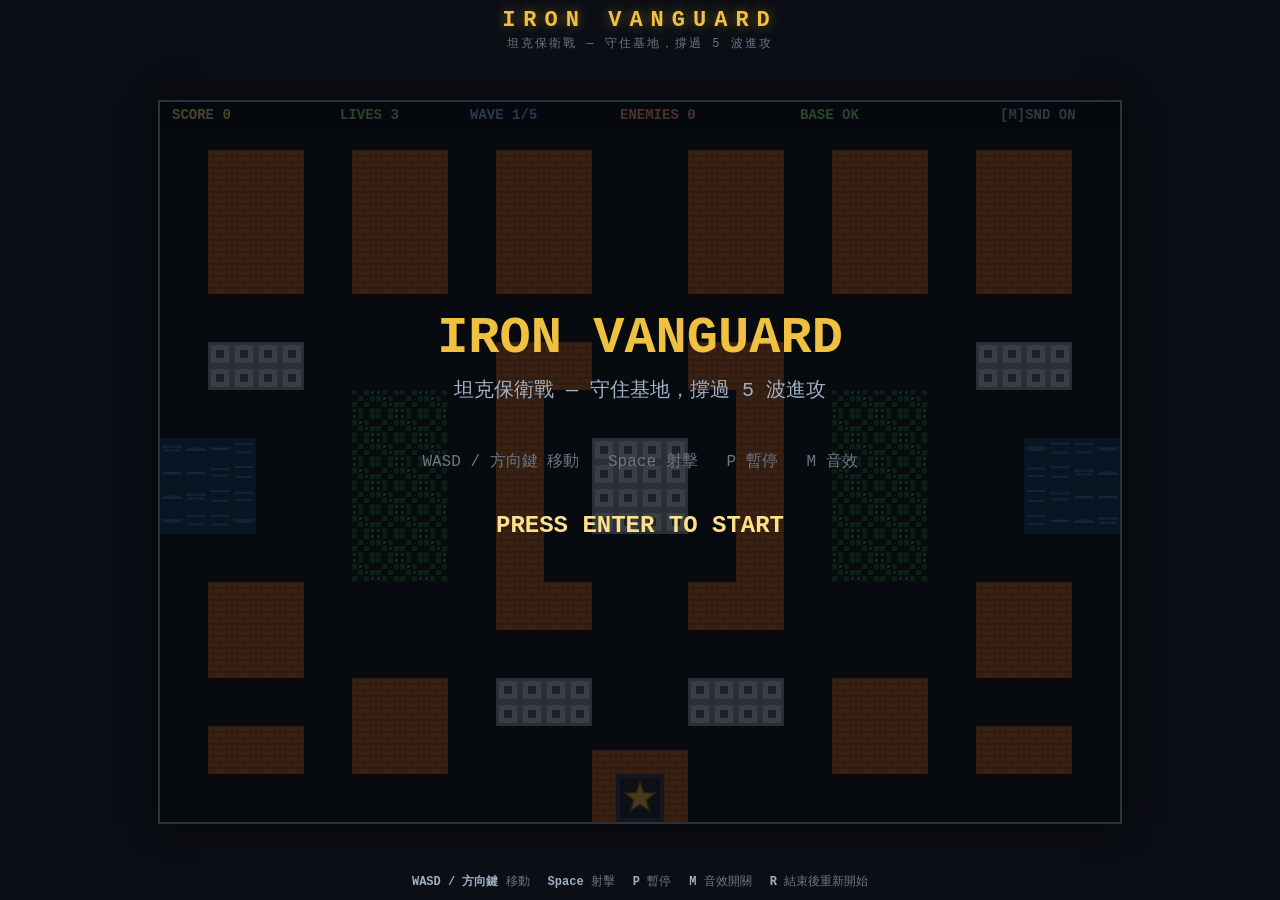
==== index.html @ 2ca9b77a "feat: IRON VANGUARD — HTML5 Canvas 俯視角坦克保衛戰（含 41 項 e2e 驗收與 soak 測試） Co-Authored-By: Claude Fable 5 <" ====
<!DOCTYPE html>
<html lang="zh-Hant">
<head>
<meta charset="UTF-8">
<meta name="viewport" content="width=device-width, initial-scale=1.0">
<title>IRON VANGUARD — 坦克保衛戰</title>
<link rel="stylesheet" href="style.css">
</head>
<body>
<div id="frame">
  <header>
    <h1>IRON VANGUARD</h1>
    <p class="subtitle">坦克保衛戰 — 守住基地，撐過 5 波進攻</p>
  </header>
  <div id="canvas-wrap">
    <canvas id="game" width="960" height="720"></canvas>
  </div>
  <footer>
    <div class="controls">
      <span><b>WASD / 方向鍵</b> 移動</span>
      <span><b>Space</b> 射擊</span>
      <span><b>P</b> 暫停</span>
      <span><b>M</b> 音效開關</span>
      <span><b>R</b> 結束後重新開始</span>
    </div>
  </footer>
</div>
<script src="js/constants.js"></script>
<script src="js/audio.js"></script>
<script src="js/particles.js"></script>
<script src="js/map.js"></script>
<script src="js/bullet.js"></script>
<script src="js/tank.js"></script>
<script src="js/player.js"></script>
<script src="js/enemy.js"></script>
<script src="js/game.js"></script>
<script src="js/main.js"></script>
</body>
</html>
---- style.css ----
* { margin: 0; padding: 0; box-sizing: border-box; }

html, body {
  height: 100%;
  background: #0b0e14;
  color: #cfd8e3;
  font-family: "Courier New", Consolas, monospace;
  overflow: hidden;
}

#frame {
  height: 100%;
  display: flex;
  flex-direction: column;
  align-items: center;
}

header {
  padding: 8px 0 4px;
  text-align: center;
  flex: 0 0 auto;
}

header h1 {
  font-size: 22px;
  letter-spacing: 8px;
  color: #f0c040;
  text-shadow: 0 0 12px rgba(240, 192, 64, 0.45);
}

.subtitle {
  font-size: 12px;
  color: #6b7686;
  letter-spacing: 2px;
  margin-top: 2px;
}

#canvas-wrap {
  flex: 1 1 auto;
  width: 100%;
  display: flex;
  align-items: center;
  justify-content: center;
  min-height: 0;
  padding: 6px;
}

canvas#game {
  background: #10141c;
  border: 2px solid #2a3342;
  box-shadow: 0 0 30px rgba(0, 0, 0, 0.6);
  image-rendering: pixelated;
  /* JS 設定實際顯示尺寸，維持 4:3；邏輯解析度固定 960x720 */
  max-width: 100%;
  max-height: 100%;
}

footer {
  flex: 0 0 auto;
  padding: 6px 0 10px;
}

.controls {
  display: flex;
  gap: 18px;
  font-size: 12px;
  color: #6b7686;
}

.controls b { color: #9fb0c6; }
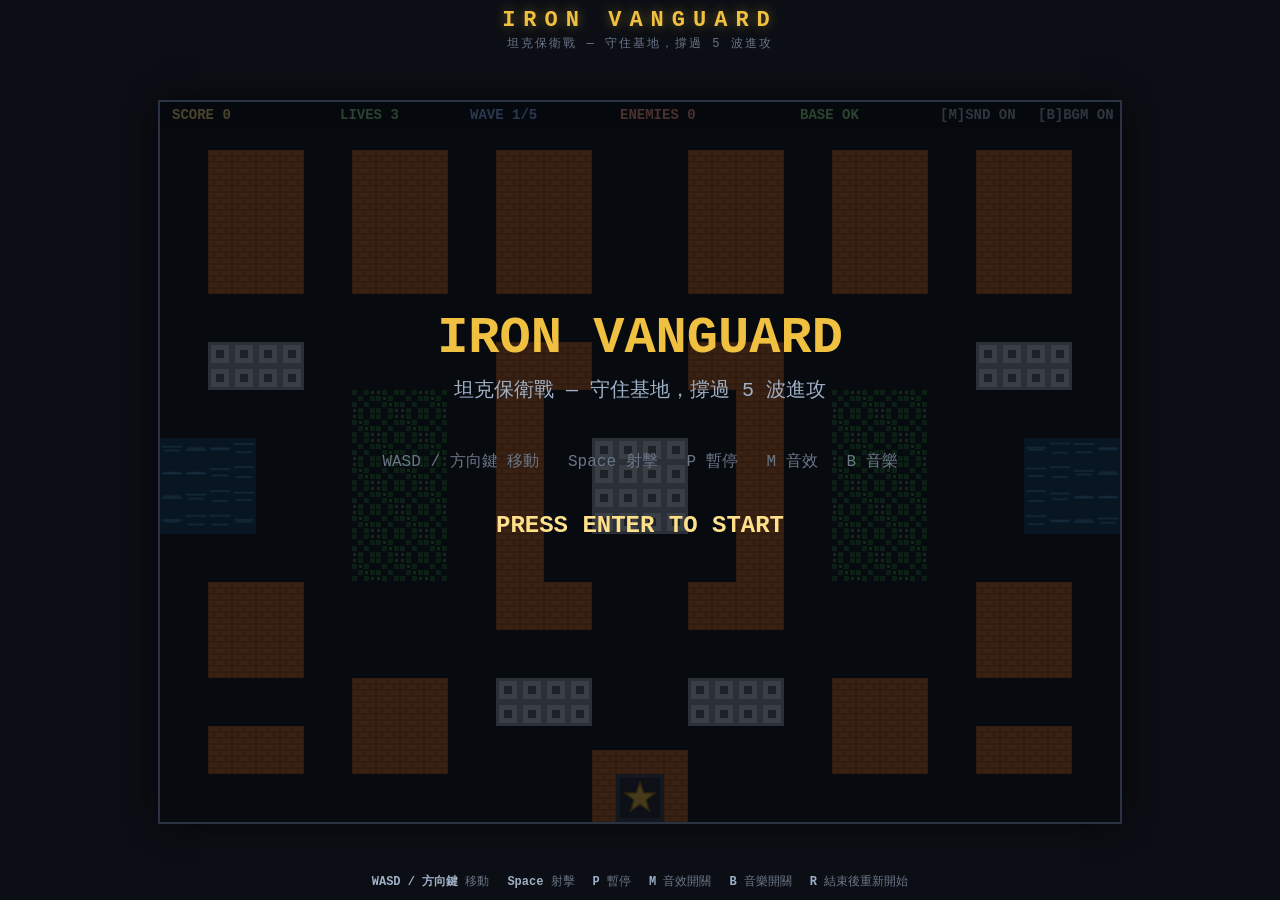
==== commit 948ddc2f: "feat: 即時合成 chiptune 背景音樂（跟隨遊戲狀態，B 鍵開關） Co-Authored-By: Claude Fable 5 <noreply@anthropic.com>" ====
--- a/index.html
+++ b/index.html
@@ -21,6 +21,7 @@
       <span><b>Space</b> 射擊</span>
       <span><b>P</b> 暫停</span>
       <span><b>M</b> 音效開關</span>
+      <span><b>B</b> 音樂開關</span>
       <span><b>R</b> 結束後重新開始</span>
     </div>
   </footer>
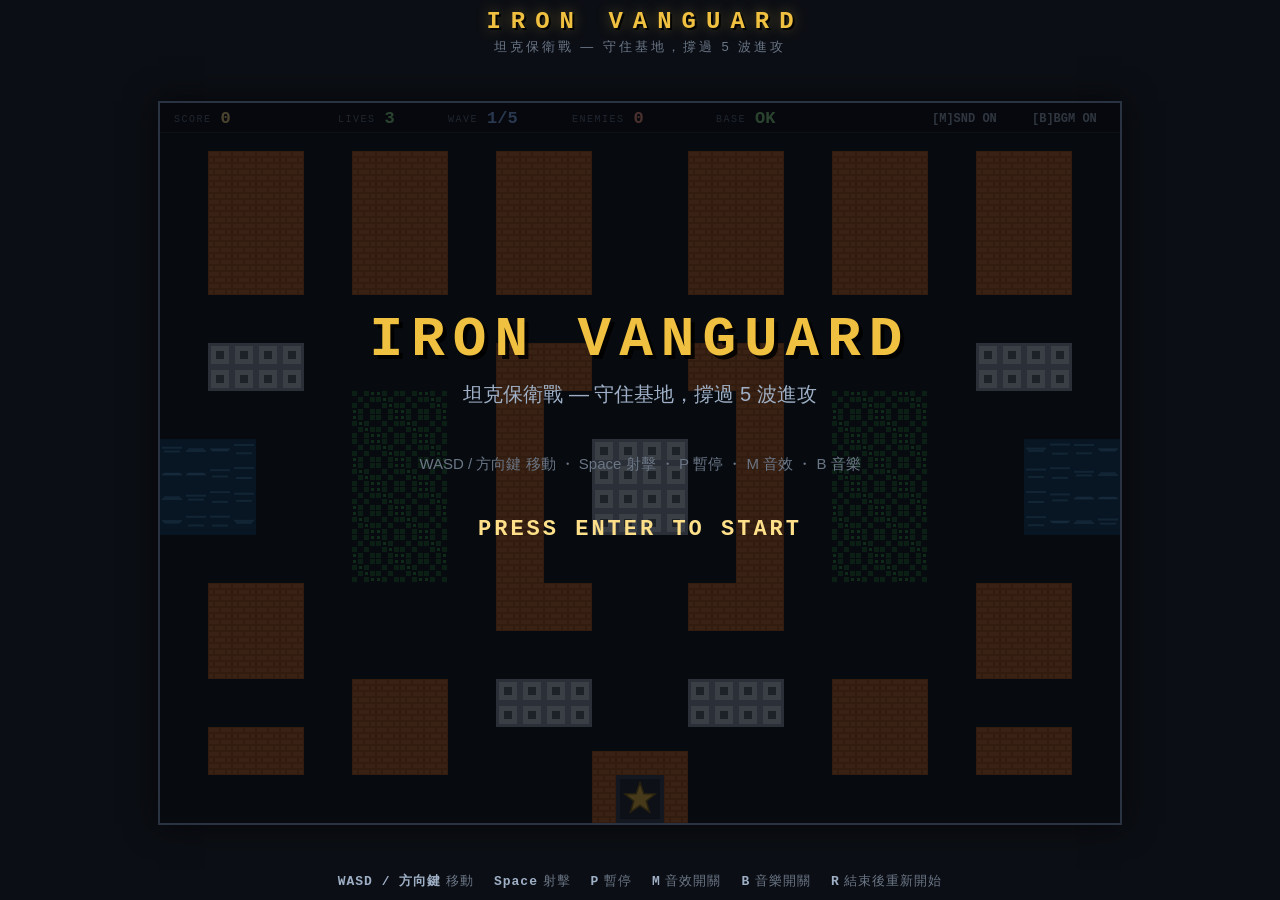
==== commit 9397e647: "feat: 寶物系統 — 擊毀敵人機率掉落 +1 命 / 限時加速 / 限時護盾 - 新增 js/powerup.js：三種寶物（醫療補給/加速/護盾）、漂浮動畫、到期閃爍 - 掉落率 25%，10 " ====
--- a/index.html
+++ b/index.html
@@ -31,6 +31,7 @@
 <script src="js/particles.js"></script>
 <script src="js/map.js"></script>
 <script src="js/bullet.js"></script>
+<script src="js/powerup.js"></script>
 <script src="js/tank.js"></script>
 <script src="js/player.js"></script>
 <script src="js/enemy.js"></script>
--- a/style.css
+++ b/style.css
@@ -4,7 +4,7 @@
   height: 100%;
   background: #0b0e14;
   color: #cfd8e3;
-  font-family: "Courier New", Consolas, monospace;
+  font-family: Consolas, Menlo, "Courier New", monospace;
   overflow: hidden;
 }
 
@@ -22,17 +22,20 @@
 }
 
 header h1 {
-  font-size: 22px;
-  letter-spacing: 8px;
+  font-size: 24px;
+  font-weight: 700;
+  letter-spacing: 10px;
+  padding-left: 10px; /* 抵銷最後一字的字距，維持視覺置中 */
   color: #f0c040;
-  text-shadow: 0 0 12px rgba(240, 192, 64, 0.45);
+  text-shadow: 2px 2px 0 rgba(0, 0, 0, 0.85), 0 0 14px rgba(240, 192, 64, 0.4);
 }
 
 .subtitle {
-  font-size: 12px;
+  font-family: "Microsoft JhengHei", "PingFang TC", "Noto Sans TC", sans-serif;
+  font-size: 13px;
   color: #6b7686;
-  letter-spacing: 2px;
-  margin-top: 2px;
+  letter-spacing: 3px;
+  margin-top: 3px;
 }
 
 #canvas-wrap {
@@ -62,9 +65,14 @@
 
 .controls {
   display: flex;
-  gap: 18px;
-  font-size: 12px;
+  gap: 20px;
+  font-family: "Microsoft JhengHei", "PingFang TC", "Noto Sans TC", sans-serif;
+  font-size: 13px;
+  letter-spacing: 1px;
   color: #6b7686;
 }
 
-.controls b { color: #9fb0c6; }
+.controls b {
+  color: #9fb0c6;
+  font-family: Consolas, Menlo, "Courier New", monospace;
+}
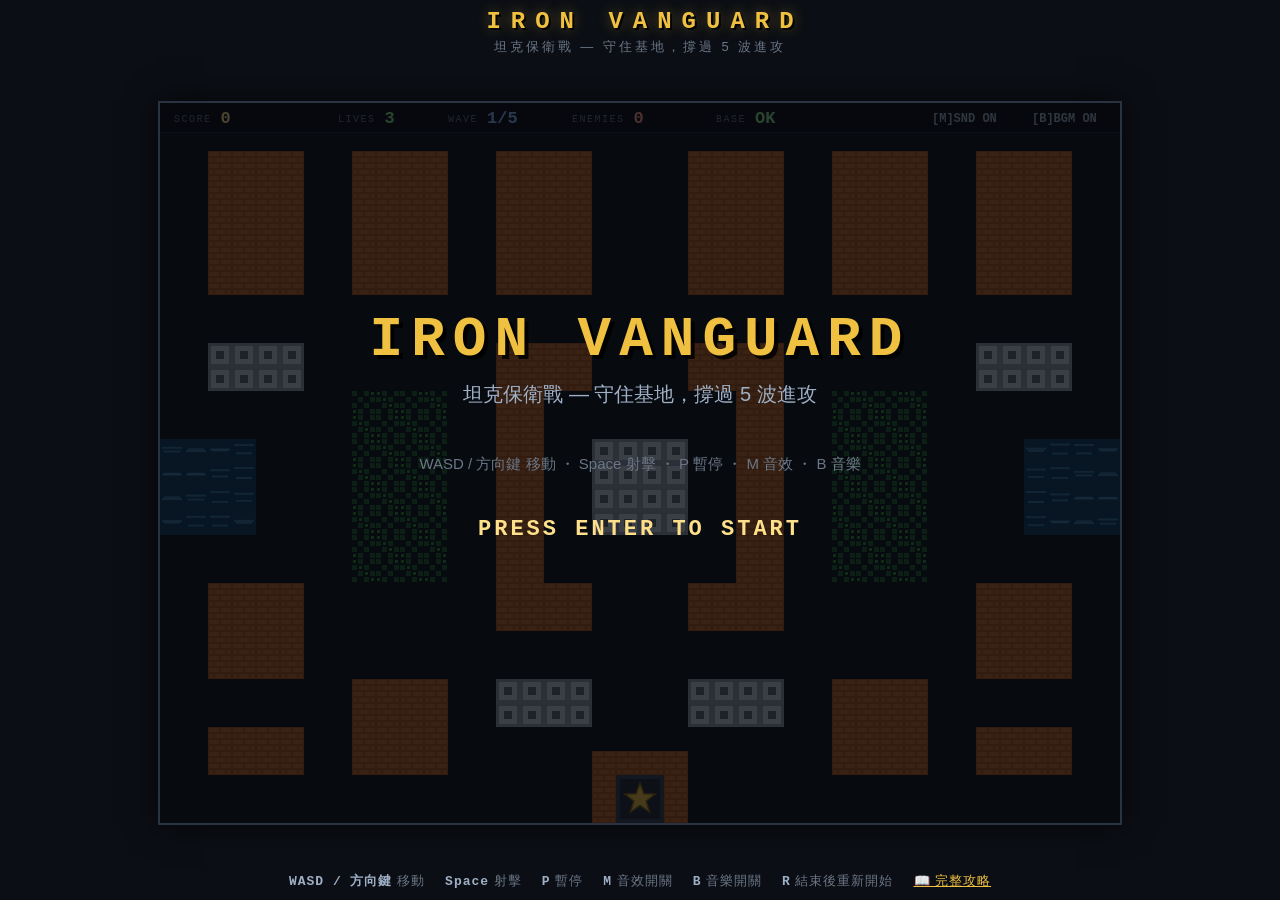
==== commit b5ddad6f: "docs: 遊戲攻略頁 guide.html — 操作、地形、敵人、七種寶物詳解與進階技巧" ====
--- a/index.html
+++ b/index.html
@@ -23,6 +23,7 @@
       <span><b>M</b> 音效開關</span>
       <span><b>B</b> 音樂開關</span>
       <span><b>R</b> 結束後重新開始</span>
+      <span><a href="./guide.html" style="color:#f0c040">📖 完整攻略</a></span>
     </div>
   </footer>
 </div>
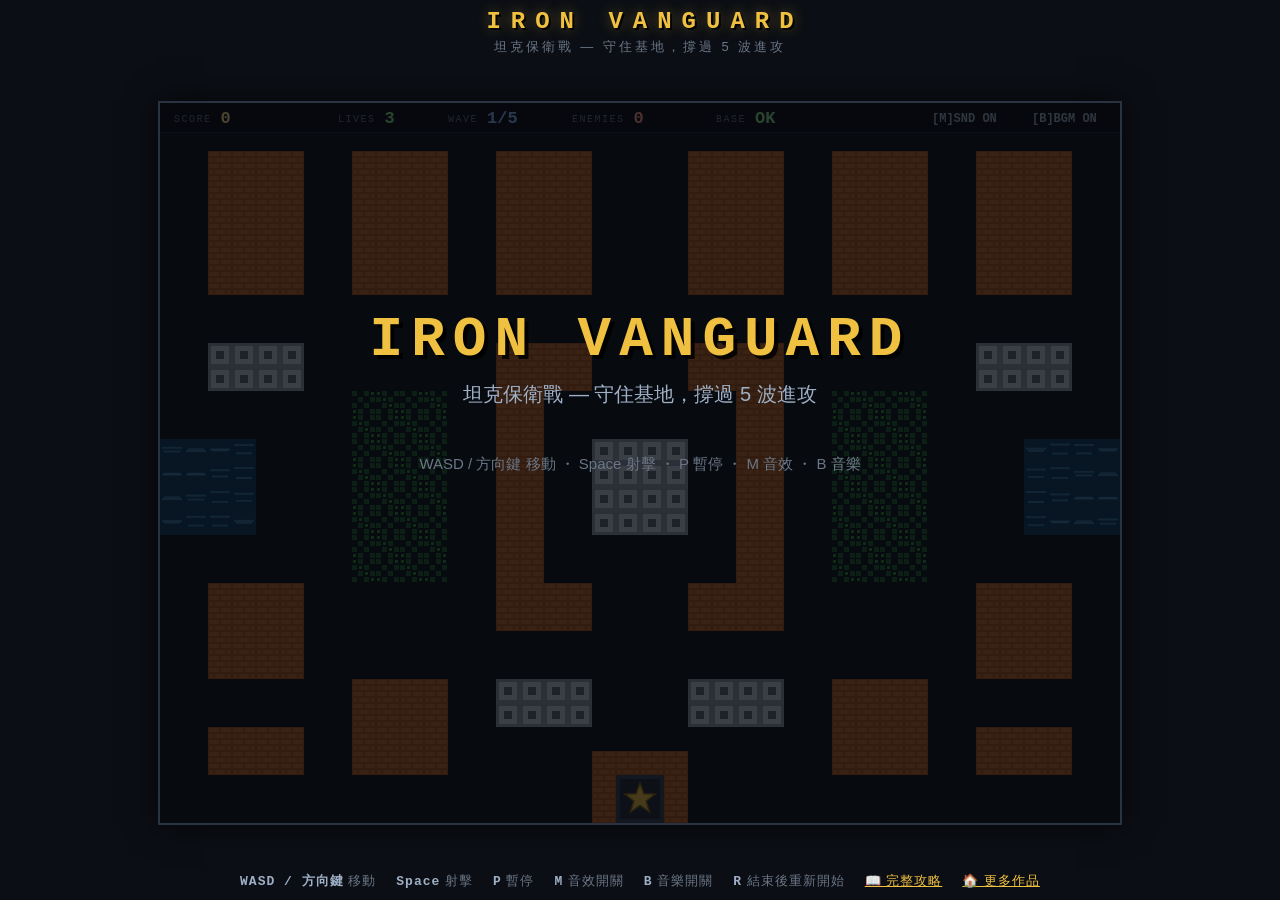
==== commit 987b1c04: "docs: 遊戲頁與攻略頁 footer 加回主站連結（portfolio/tools）" ====
--- a/index.html
+++ b/index.html
@@ -24,6 +24,7 @@
       <span><b>B</b> 音樂開關</span>
       <span><b>R</b> 結束後重新開始</span>
       <span><a href="./guide.html" style="color:#f0c040">📖 完整攻略</a></span>
+      <span><a href="https://tingyudeco.com/portfolio/tools" style="color:#f0c040">🏠 更多作品</a></span>
     </div>
   </footer>
 </div>
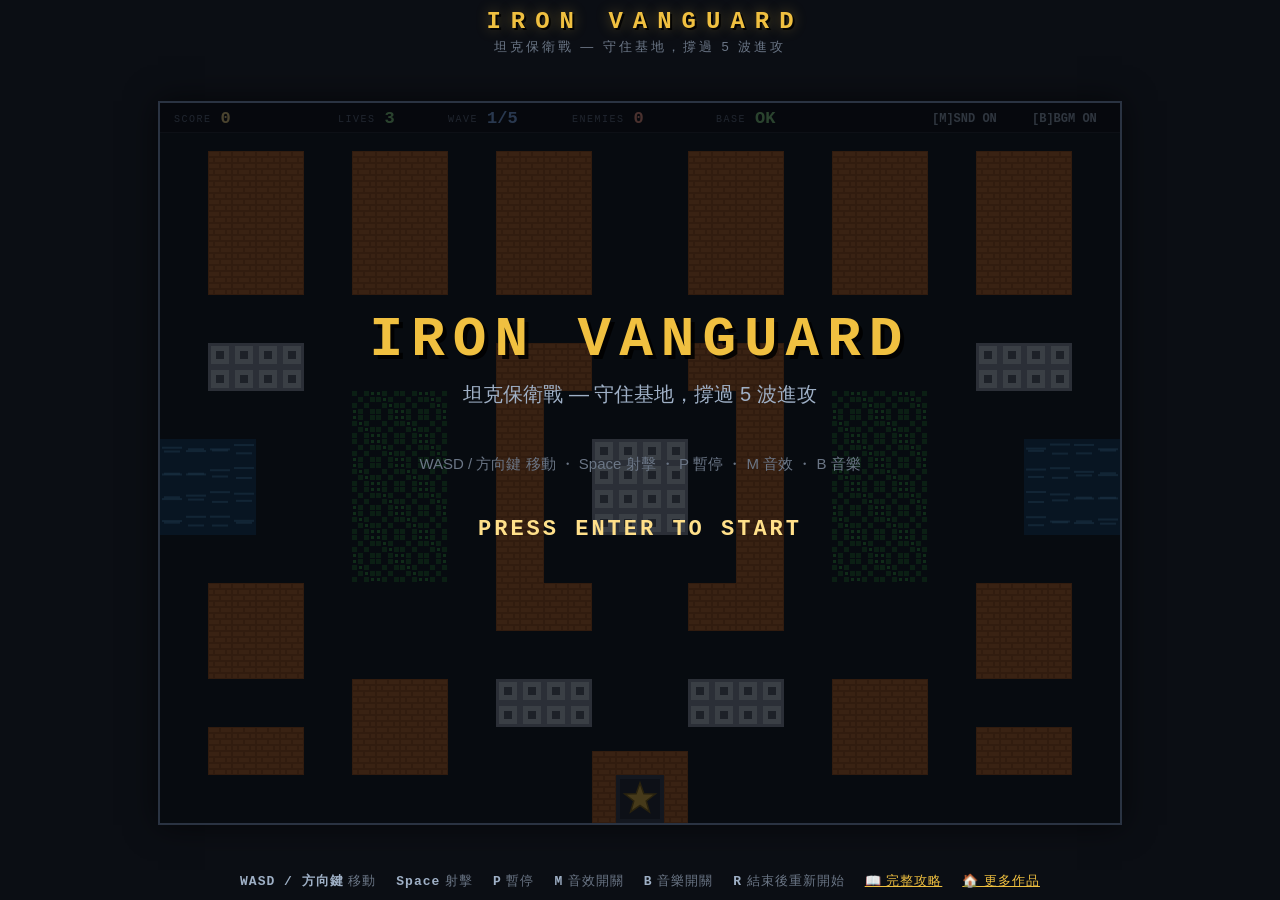
==== commit 843e4124: "feat: 手機觸控支援 — 浮動虛擬搖桿＋FIRE 鈕＋暫停鈕 - 新增 js/touch.js：左半屏浮動搖桿（主導軸四方向、25% 換軸遲滯防抖）、   FIRE 鈕長按連射、暫停鈕、點擊畫布開" ====
--- a/index.html
+++ b/index.html
@@ -2,7 +2,7 @@
 <html lang="zh-Hant">
 <head>
 <meta charset="UTF-8">
-<meta name="viewport" content="width=device-width, initial-scale=1.0">
+<meta name="viewport" content="width=device-width, initial-scale=1.0, maximum-scale=1.0, user-scalable=no, viewport-fit=cover">
 <title>IRON VANGUARD — 坦克保衛戰</title>
 <link rel="stylesheet" href="style.css">
 </head>
@@ -17,16 +17,24 @@
   </div>
   <footer>
     <div class="controls">
-      <span><b>WASD / 方向鍵</b> 移動</span>
-      <span><b>Space</b> 射擊</span>
-      <span><b>P</b> 暫停</span>
-      <span><b>M</b> 音效開關</span>
-      <span><b>B</b> 音樂開關</span>
-      <span><b>R</b> 結束後重新開始</span>
+      <span class="key-hint"><b>WASD / 方向鍵</b> 移動</span>
+      <span class="key-hint"><b>Space</b> 射擊</span>
+      <span class="key-hint"><b>P</b> 暫停</span>
+      <span class="key-hint"><b>M</b> 音效開關</span>
+      <span class="key-hint"><b>B</b> 音樂開關</span>
+      <span class="key-hint"><b>R</b> 結束後重新開始</span>
       <span><a href="./guide.html" style="color:#f0c040">📖 完整攻略</a></span>
       <span><a href="https://tingyudeco.com/portfolio/tools" style="color:#f0c040">🏠 更多作品</a></span>
     </div>
   </footer>
+</div>
+<!-- 觸控操作層：coarse pointer 裝置由 touch.js 解除 hidden -->
+<div id="touch-ui" hidden>
+  <div id="stick-zone">
+    <div id="stick-base"><div id="stick-knob"></div></div>
+  </div>
+  <button id="btn-fire" type="button">FIRE</button>
+  <button id="btn-pause" type="button">❚❚</button>
 </div>
 <script src="js/constants.js"></script>
 <script src="js/audio.js"></script>
@@ -38,6 +46,7 @@
 <script src="js/player.js"></script>
 <script src="js/enemy.js"></script>
 <script src="js/game.js"></script>
+<script src="js/touch.js"></script>
 <script src="js/main.js"></script>
 </body>
 </html>
--- a/style.css
+++ b/style.css
@@ -76,3 +76,97 @@
   color: #9fb0c6;
   font-family: Consolas, Menlo, "Courier New", monospace;
 }
+
+/* ---------- 觸控操作層（touch.js 於 coarse pointer 裝置解除 hidden） ---------- */
+
+#touch-ui {
+  position: fixed;
+  inset: 0;
+  pointer-events: none; /* 只有子元素可互動，不擋畫面 */
+  z-index: 10;
+  -webkit-tap-highlight-color: transparent;
+  user-select: none;
+  -webkit-user-select: none;
+}
+
+/* 左半屏下方為搖桿感應區：手指落點即搖桿原點 */
+#stick-zone {
+  position: absolute;
+  left: 0;
+  bottom: 0;
+  width: 50%;
+  height: 62%;
+  pointer-events: auto;
+  touch-action: none;
+}
+
+#stick-base {
+  position: absolute;
+  width: 120px;
+  height: 120px;
+  border: 2px solid rgba(159, 176, 198, 0.45);
+  border-radius: 50%;
+  background: rgba(16, 20, 28, 0.35);
+  transform: translate(-50%, -50%);
+  display: none;
+}
+
+#stick-base.active { display: block; }
+
+#stick-knob {
+  position: absolute;
+  left: 50%;
+  top: 50%;
+  width: 52px;
+  height: 52px;
+  border-radius: 50%;
+  background: rgba(240, 192, 64, 0.75);
+  box-shadow: 0 0 12px rgba(240, 192, 64, 0.5);
+  transform: translate(-50%, -50%);
+}
+
+#btn-fire {
+  position: absolute;
+  right: max(20px, env(safe-area-inset-right));
+  bottom: max(36px, env(safe-area-inset-bottom));
+  width: 92px;
+  height: 92px;
+  border-radius: 50%;
+  border: 2px solid rgba(240, 192, 64, 0.7);
+  background: rgba(240, 192, 64, 0.18);
+  color: #f0c040;
+  font: bold 18px Consolas, Menlo, "Courier New", monospace;
+  letter-spacing: 2px;
+  pointer-events: auto;
+  touch-action: none;
+}
+
+#btn-fire:active { background: rgba(240, 192, 64, 0.45); }
+
+#btn-pause {
+  position: absolute;
+  right: max(20px, env(safe-area-inset-right));
+  top: max(12px, env(safe-area-inset-top));
+  width: 44px;
+  height: 44px;
+  border-radius: 8px;
+  border: 2px solid rgba(159, 176, 198, 0.5);
+  background: rgba(16, 20, 28, 0.5);
+  color: #9fb0c6;
+  font-size: 14px;
+  pointer-events: auto;
+  touch-action: none;
+}
+
+/* 觸控裝置：隱藏鍵盤提示、畫布禁用瀏覽器手勢、
+   標題縮小避開暫停鈕、畫布靠上留出下方操作空間 */
+body.touch-mode .key-hint { display: none; }
+body.touch-mode canvas#game { touch-action: none; }
+body.touch-mode header {
+  padding-top: max(10px, env(safe-area-inset-top));
+  padding-right: 64px;
+  padding-left: 64px;
+}
+body.touch-mode header h1 { font-size: 18px; letter-spacing: 5px; padding-left: 5px; }
+body.touch-mode .subtitle { font-size: 11px; letter-spacing: 2px; }
+body.touch-mode #canvas-wrap { align-items: flex-start; }
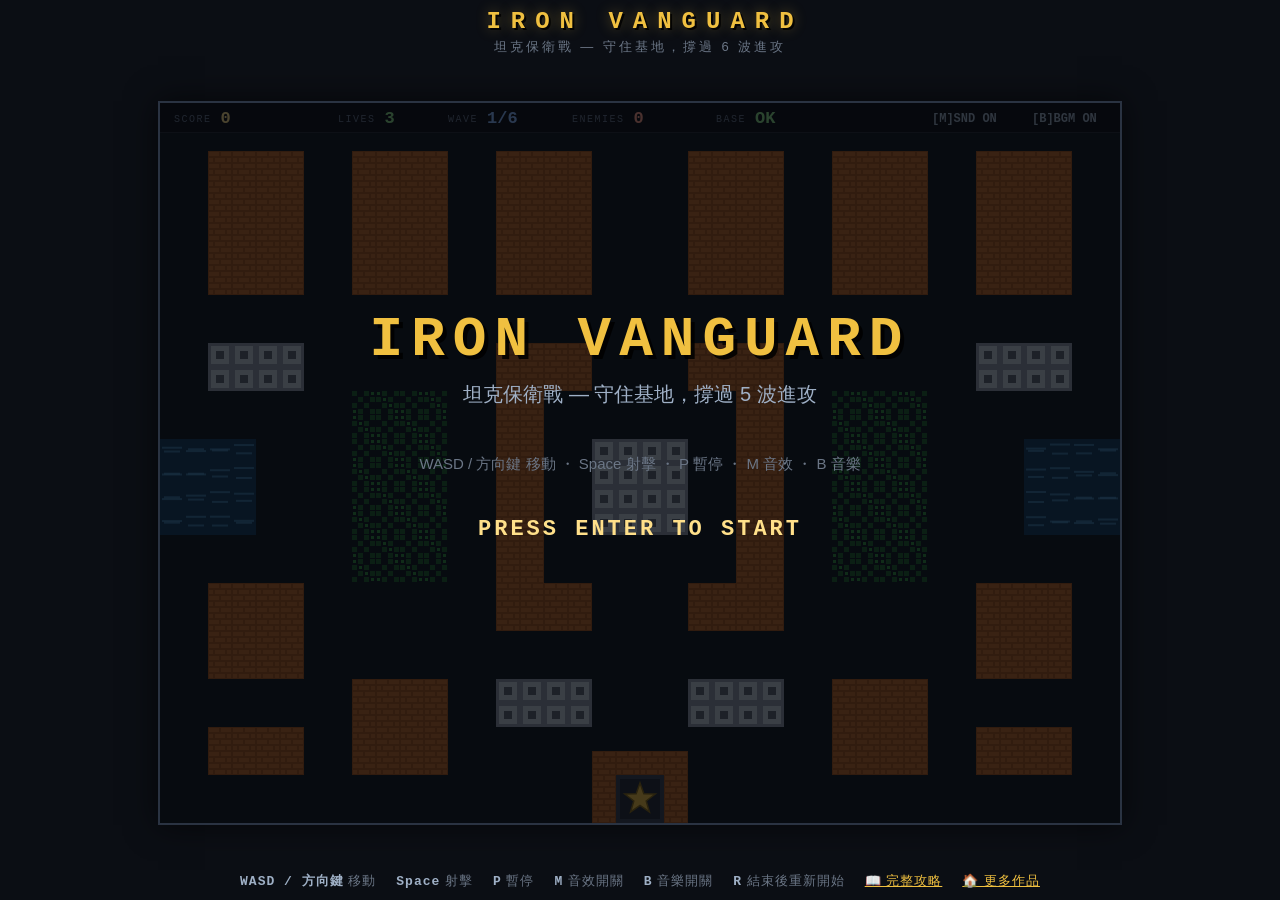
==== commit 64758e5f: "feat: 三張新地圖（沙洲運河/密林突擊/最終防線）＋三種新寶物（冰凍/機關槍/金幣） - 場景擴至 6 張、波次擴至 6 波，每波對應一張地圖；新增重裝為主的最終波 - 寶物擴至 10 種：fre" ====
--- a/index.html
+++ b/index.html
@@ -10,7 +10,7 @@
 <div id="frame">
   <header>
     <h1>IRON VANGUARD</h1>
-    <p class="subtitle">坦克保衛戰 — 守住基地，撐過 5 波進攻</p>
+    <p class="subtitle">坦克保衛戰 — 守住基地，撐過 6 波進攻</p>
   </header>
   <div id="canvas-wrap">
     <canvas id="game" width="960" height="720"></canvas>
